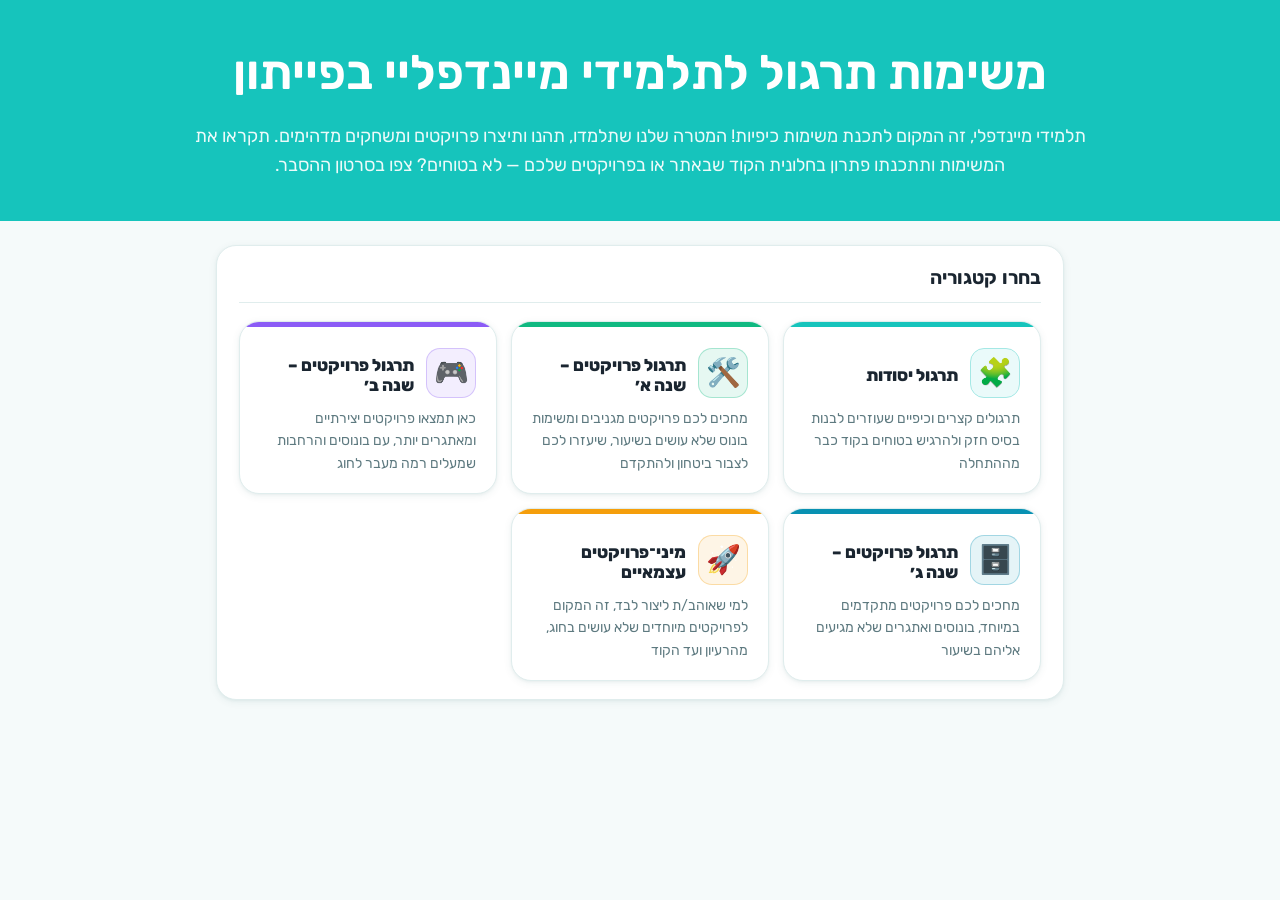
==== index.html @ e2190f3b "Add files via upload" ====
<!doctype html>
<html lang="he" dir="rtl">
<head>
  <meta charset="utf-8" />
  <meta name="viewport" content="width=device-width,initial-scale=1" />
  <title>משימות תרגול לתלמידי מיינדפליי</title>
  <link rel="preconnect" href="https://fonts.googleapis.com" />
  <link rel="preconnect" href="https://fonts.gstatic.com" crossorigin />
  <link href="https://fonts.googleapis.com/css2?family=Rubik:wght@400;500;700;900&display=swap" rel="stylesheet" />
  <link rel="stylesheet" href="css/style.css" />
</head>
<body class="home">

  <header class="top">
    <h1>משימות תרגול לתלמידי מיינדפליי בפייתון</h1>
    <p class="sub">תלמידי מיינדפלי, זה המקום לתכנת משימות כיפיות! המטרה שלנו שתלמדו, תהנו ותיצרו פרויקטים ומשחקים מדהימים. תקראו את המשימות ותתכנתו פתרון בחלונית הקוד שבאתר או בפרויקטים שלכם — לא בטוחים? צפו בסרטון ההסבר.</p>
  </header>

  <main class="container">
    <section class="card">
      <h2>בחרו קטגוריה</h2>

      <div class="grid">
        <!-- יסודות -->
        <a class="tile catTile" data-variant="basics" href="./category.html?group=basics">
          <div class="catTop">
            <div class="catIcon">🧩</div>
            <div class="name">תרגול יסודות</div>
          </div>
          <div class="desc">תרגולים קצרים וכיפיים שעוזרים לבנות בסיס חזק ולהרגיש בטוחים בקוד כבר מההתחלה</div>
        </a>

        <!-- פרויקטים שנה א -->
        <a class="tile catTile" data-variant="projects_y1" href="./category.html?group=projects_y1">
          <div class="catTop">
            <div class="catIcon">🛠️</div>
            <div class="name">תרגול פרויקטים – שנה א׳</div>
          </div>
          <div class="desc">מחכים לכם פרויקטים מגניבים ומשימות בונוס שלא עושים בשיעור, שיעזרו לכם לצבור ביטחון ולהתקדם</div>
        </a>

        <!-- פרויקטים שנה ב -->
        <a class="tile catTile" data-variant="projects_y2" href="./category.html?group=projects_y2">
          <div class="catTop">
            <div class="catIcon">🎮</div>
            <div class="name">תרגול פרויקטים – שנה ב׳</div>
          </div>
          <div class="desc">כאן תמצאו פרויקטים יצירתיים ומאתגרים יותר, עם בונוסים והרחבות שמעלים רמה מעבר לחוג</div>
        </a>

        <!-- פרויקטים שנה ג -->
        <a class="tile catTile" data-variant="projects_y3" href="./category.html?group=projects_y3">
          <div class="catTop">
            <div class="catIcon">🗄️</div>
            <div class="name">תרגול פרויקטים – שנה ג׳</div>
          </div>
          <div class="desc">מחכים לכם פרויקטים מתקדמים במיוחד, בונוסים ואתגרים שלא מגיעים אליהם בשיעור</div>
        </a>

        <!-- מיני פרויקטים עצמאיים -->
        <a class="tile catTile" data-variant="mini_projects" href="./category.html?group=mini_projects">
          <div class="catTop">
            <div class="catIcon">🚀</div>
            <div class="name">מיני־פרויקטים עצמאיים</div>
          </div>
          <div class="desc">למי שאוהב/ת ליצור לבד, זה המקום לפרויקטים מיוחדים שלא עושים בחוג, מהרעיון ועד הקוד</div>
        </a>
      </div>
    </section>
  </main>
</body>
</html>
---- css/style.css ----
/* =====================================================
   style.css — MindPlay-style: teal brand + yellow accent
   Hebrew RTL | Kids Programming Platform
   ===================================================== */

:root {
  /* === Teal — main brand color === */
  --teal:        #16C4BC;
  --tealDark:    #0FA59E;
  --tealDarker:  #0C8880;
  --tealBg:      #EAFAFA;
  --tealBorder:  #A5E8E5;

  /* === Yellow — highlight / CTA === */
  --yellow:       #FFD600;
  --yellowHover:  #F5CC00;
  --yellowShadow: #C9A800;
  --yellowText:   #1A1200;
  --yellowBg:     #FFFBE6;
  --yellowBorder: #FFE566;

  /* === Backgrounds === */
  --bg:      #F5FAFA;
  --surface: #FFFFFF;
  --surface2:#F0F7F7;

  /* === Text === */
  --text:   #1A2530;
  --muted:  #5E7A80;
  --muted2: #96B0B5;

  /* === Borders === */
  --border:      #E0EDED;
  --borderHover: #B5D5D5;

  /* === Shadows === */
  --shadow:   0 2px 8px rgba(10,80,80,.07), 0 1px 3px rgba(10,80,80,.05);
  --shadowMd: 0 6px 20px rgba(10,80,80,.10);
  --shadowLg: 0 14px 40px rgba(10,80,80,.13);

  /* === Radii === */
  --r-xl: 20px;
  --r-lg: 14px;
  --r-sm: 8px;

  /* === Status === */
  --good: #059669;
  --warn: #D97706;
  --bad:  #DC2626;

  /* === Category accent colors (for card side-strips) === */
  --cat-basics:      #3B82F6;
  --cat-projects-y1: #10B981;
  --cat-projects-y2: #8B5CF6;
  --cat-projects-y3: #0891B2;
  --cat-mini:        #F59E0B;

  /* Active group accent */
  --accent:       var(--cat-basics);
  --accentBg:     rgba(59,130,246,.08);
  --accentBorder: rgba(59,130,246,.25);
}

body[data-group="basics"]       { --accent: var(--cat-basics);      --accentBg: rgba(59,130,246,.08);  --accentBorder: rgba(59,130,246,.28);  }
body[data-group="projects_y1"]  { --accent: var(--cat-projects-y1); --accentBg: rgba(16,185,129,.08);  --accentBorder: rgba(16,185,129,.28);  }
body[data-group="projects_y2"]  { --accent: var(--cat-projects-y2); --accentBg: rgba(139,92,246,.08);  --accentBorder: rgba(139,92,246,.28);  }
body[data-group="projects_y3"]  { --accent: var(--cat-projects-y3); --accentBg: rgba(8,145,178,.08);   --accentBorder: rgba(8,145,178,.28);   }
body[data-group="mini_projects"] { --accent: var(--cat-mini);        --accentBg: rgba(245,158,11,.08);  --accentBorder: rgba(245,158,11,.28);  }

/* ===== Base ===== */
*, *::before, *::after { box-sizing: border-box; }

body {
  margin: 0;
  font-family: "Rubik", system-ui, Arial;
  color: var(--text);
  background: var(--bg);
  min-height: 100vh;
}

/* ===== Header — teal background ===== */
.top {
  position: relative;
  padding: 48px 24px 40px;
  background: var(--teal);
  text-align: center;
}

/* Back button — absolute top corner (RTL: inline-start = right side) */
.topBack {
  position: absolute;
  top: 16px;
  inset-inline-start: 20px;
}

h1, h2, h3 { margin: 0 0 8px; line-height: 1.25; }

h1 {
  font-size: clamp(22px, 3.5vw, 36px);
  font-weight: 700;
  color: #FFFFFF;
}

/* Home page hero */
body.home .top { padding: 44px 24px 40px; }
body.home .top h1 {
  color: #FFFFFF;
  font-size: clamp(28px, 4.5vw, 48px);
  font-weight: 600;
  line-height: 1.2;
}
body.home .top .sub {
  text-align: center;
  max-width: 920px;
  margin: 20px auto 0;
  font-size: 18px;
  font-weight: 400;
  line-height: 1.65;
}

/* Challenge/category page: white title */
body[data-group] .top h1  { color: #FFFFFF; }
body[data-group] #catTitle { color: #FFFFFF; }
body[data-group] #catSub   { color: rgba(255,255,255,.85); }

h2 { font-size: 16px; font-weight: 600; }
h3 { font-size: 14.5px; font-weight: 500; }

.sub {
  color: rgba(255,255,255,.92);
  margin: 10px 0 0;
  font-size: 16.5px;
  font-weight: 500;
  line-height: 1.75;
}

/* ===== Layout ===== */
.container {
  max-width: 880px;
  margin: 0 auto;
  padding: 24px 16px;
  display: grid;
  gap: 14px;
}

/* ===== Cards ===== */
.card {
  background: var(--surface);
  border: 1.5px solid var(--border);
  border-radius: var(--r-xl);
  padding: 20px 22px 18px;
  box-shadow: var(--shadow);
}

/* Section h2 — flat section header with bottom divider, not interactive */
.card h2 {
  display: block;
  font-size: 19px;
  font-weight: 700;
  color: var(--text);
  letter-spacing: .1px;
  margin: 0 0 18px;
  padding-bottom: 12px;
  border-bottom: 1.5px solid var(--border);
  cursor: default;
  user-select: none;
}

/* When h2 follows a badge row */
.card .row:first-child { margin-top: 0; }
.card .row + h2 { margin-top: 10px; }

/* Colored top accent strip per section type (replaces side borders) */
.card--explain  { border-top: 3px solid var(--teal); }
.card--task     { border-top: 3px solid #F59E0B; }
.card--practice { border-top: 3px solid var(--teal); }
.card--code     { border-top: 3px solid var(--cat-projects-y2); }

/* ===== Text ===== */
.text { color: var(--muted); line-height: 1.85; font-size: 16px; }
.mini { color: var(--muted); font-size: 14px; }

.row {
  display: flex;
  gap: 8px;
  align-items: center;
  flex-wrap: wrap;
  margin-top: 12px;
}

/* ===== Badges — flat metadata chip, not clickable ===== */
.badge {
  display: inline-flex;
  align-items: center;
  gap: 5px;
  padding: 3px 10px;
  border-radius: 6px;
  background: var(--tealBg);
  color: var(--tealDarker);
  font-weight: 600;
  font-size: 12px;
}

/* ===== Feedback area — pre-reserves space so הבא button doesn't jump ===== */
.feedbackArea {
  min-height: 58px;
  margin-top: 10px;
}

/* ===== Buttons ===== */
.btn {
  border: none;
  border-radius: 999px;
  padding: 11px 22px;
  font-weight: 600;
  font-size: 14px;
  font-family: "Rubik", system-ui, Arial;
  cursor: pointer;
  color: #fff;
  background: var(--teal);
  box-shadow: 0 3px 0 var(--tealDarker);
  transition: transform .1s ease, box-shadow .1s ease, filter .1s ease;
}
.btn:hover  { filter: brightness(1.05); transform: translateY(-1px); }
.btn:active { transform: translateY(2px); box-shadow: none; filter: brightness(.96); }

.btnGhost {
  background: var(--surface);
  border: 1.5px solid var(--border);
  color: var(--muted);
  box-shadow: var(--shadow);
}
.btnGhost:hover {
  border-color: var(--teal);
  color: var(--tealDarker);
  background: var(--tealBg);
  filter: none;
  box-shadow: var(--shadow);
}

/* Next / CTA button — yellow */
.btnGreen {
  background: var(--yellow);
  color: var(--yellowText);
  box-shadow: 0 3px 0 var(--yellowShadow);
}
.btnGreen:hover { filter: brightness(1.04); }

/* ===== Link (back button) — on teal header ===== */
.link {
  display: inline-flex;
  align-items: center;
  gap: 6px;
  padding: 6px 13px;
  border-radius: var(--r-sm);
  background: rgba(255,255,255,.14);
  border: 1.5px solid rgba(255,255,255,.28);
  color: #FFFFFF;
  text-decoration: none;
  font-weight: 500;
  font-size: 13px;
  transition: background .13s, border-color .13s;
}
.link:hover { background: rgba(255,255,255,.24); border-color: rgba(255,255,255,.48); }

/* ===== Tile grid ===== */
.grid {
  display: grid;
  grid-template-columns: repeat(auto-fit, minmax(240px, 1fr));
  gap: 14px;
}

.tile {
  background: var(--surface);
  border: 1.5px solid var(--border);
  border-radius: var(--r-xl);
  padding: 20px 20px 18px;
  cursor: pointer;
  text-decoration: none;
  color: inherit;
  text-align: right;
  box-shadow: var(--shadow);
  position: relative;
  overflow: hidden;
  transition: transform .18s ease, box-shadow .18s ease, border-color .18s ease;
}
.tile:hover {
  transform: translateY(-4px);
  box-shadow: var(--shadowLg);
  border-color: var(--teal);
}

/* Colored top strip */
.catTile::before {
  content: "";
  position: absolute;
  top: 0; left: 0; right: 0;
  height: 5px;
  background: var(--teal);
  border-radius: var(--r-xl) var(--r-xl) 0 0;
}
.catTile[data-variant="projects_y1"]::before  { background: var(--cat-projects-y1); }
.catTile[data-variant="projects_y2"]::before  { background: var(--cat-projects-y2); }
.catTile[data-variant="projects_y3"]::before  { background: var(--cat-projects-y3); }
.catTile[data-variant="mini_projects"]::before { background: var(--cat-mini); }

.tile .tag  { color: var(--tealDarker); font-size: 12px; font-weight: 700; letter-spacing: .3px; }
.tile .name { font-weight: 800; font-size: 17px; margin-top: 4px; color: var(--text); }
.tile .desc { color: var(--muted); font-size: 14px; margin-top: 6px; line-height: 1.6; }

.catTop {
  display: flex;
  gap: 12px;
  align-items: center;
  margin-bottom: 10px;
  margin-top: 6px;
}
.catIcon {
  width: 50px; height: 50px;
  border-radius: 14px;
  display: grid;
  place-items: center;
  font-size: 28px;
  background: var(--tealBg);
  border: 1.5px solid var(--tealBorder);
  flex-shrink: 0;
}
.catTile[data-variant="projects_y1"] .catIcon { background: rgba(16,185,129,.10);  border-color: rgba(16,185,129,.30); }
.catTile[data-variant="projects_y2"] .catIcon { background: rgba(139,92,246,.10);  border-color: rgba(139,92,246,.30); }
.catTile[data-variant="projects_y3"] .catIcon { background: rgba(8,145,178,.10);   border-color: rgba(8,145,178,.30);  }
.catTile[data-variant="mini_projects"] .catIcon { background: rgba(245,158,11,.10); border-color: rgba(245,158,11,.30); }

/* ===== Code areas (keep dark — standard) ===== */
.editor {
  width: 100%;
  min-height: 190px;
  border-radius: var(--r-lg);
  border: 1.5px solid #2D3748;
  background: #1A202C;
  color: #E2E8F0;
  padding: 14px;
  box-shadow: inset 0 2px 8px rgba(0,0,0,.20);
  font-family: ui-monospace, SFMono-Regular, Menlo, Monaco, Consolas, monospace;
  font-size: 14px;
  direction: ltr;
  text-align: left;
  unicode-bidi: plaintext;
  resize: vertical;
}

.output {
  background: #1A202C;
  border: 1.5px solid #2D3748;
  border-radius: var(--r-lg);
  padding: 12px 14px;
  min-height: 70px;
  overflow: auto;
  color: #E2E8F0;
  direction: ltr;
  text-align: left;
  unicode-bidi: plaintext;
  font-family: ui-monospace, Menlo, Consolas, monospace;
  font-size: 13.5px;
}

pre, code {
  direction: ltr;
  text-align: left;
  unicode-bidi: plaintext;
  font-family: ui-monospace, Menlo, Consolas, monospace;
}

code {
  background: var(--tealBg);
  color: var(--tealDarker);
  padding: 2px 6px;
  border-radius: 5px;
  font-size: .91em;
  border: 1px solid var(--tealBorder);
}

/* ===== Hint / Solution ===== */
.hint {
  margin-top: 12px;
  border-radius: var(--r-lg);
  padding: 12px 16px;
  border: 1.5px solid var(--yellowBorder);
  background: var(--yellowBg);
  color: var(--yellowText);
  font-size: 14px;
  line-height: 1.75;
}
.solution {
  margin-top: 12px;
  border-radius: var(--r-lg);
  padding: 12px 16px;
  border: 1.5px solid var(--border);
  background: var(--surface2);
  color: var(--text);
  font-size: 13.5px;
  line-height: 1.75;
}

.hidden { display: none; }

/* ===== Status ===== */
.status { font-weight: 800; min-height: 22px; font-size: 14px; }
.status.good { color: var(--good); }
.status.bad  { color: var(--bad);  }

/* ===== Run bar ===== */
.runBar { margin-top: 12px; display: flex; flex-direction: column; gap: 10px; }
.runButtonsRow {
  display: flex;
  align-items: center;
  justify-content: space-between;
  gap: 10px;
  width: 100%;
  flex-wrap: wrap;
}
.runLeft, .runRight { display: flex; align-items: center; gap: 8px; flex-wrap: wrap; }

/* ===== Drag & Drop / Order ===== */
.orderWrap { display: grid; gap: 8px; margin-top: 10px; }

.orderItem {
  display: flex;
  align-items: center;
  gap: 10px;
  padding: 10px 14px;
  border-radius: var(--r-lg);
  border: 1.5px solid var(--border);
  background: var(--surface);
  box-shadow: var(--shadow);
  cursor: grab;
  user-select: none;
  transition: box-shadow .12s, border-color .12s, transform .12s;
}
.orderItem:active { cursor: grabbing; }
.orderItem:hover  { box-shadow: var(--shadowMd); border-color: var(--teal); transform: translateY(-1px); }

.orderGrip {
  width: 32px; height: 32px;
  border-radius: 9px;
  border: 1.5px solid var(--yellowBorder);
  background: var(--yellowBg);
  display: grid;
  place-items: center;
  font-weight: 900;
  color: var(--yellowText);
  font-size: 13px;
  flex-shrink: 0;
}

.orderCode {
  flex: 1;
  font-size: 14px;
  color: var(--text);
  direction: ltr;
  text-align: left;
  unicode-bidi: plaintext;
  font-family: ui-monospace, Menlo, Consolas, monospace;
}

/* Match rows: disable drag hover effects */
.orderItem.matchRow:hover {
  transform: none;
  border-color: var(--border);
  box-shadow: var(--shadow);
}

.orderItem.dragOver {
  outline: 2px dashed var(--teal);
  outline-offset: 2px;
  background: var(--tealBg);
}

.orderActions {
  display: flex;
  justify-content: flex-end;
  margin-top: 10px;
  gap: 8px;
}

/* ===== Progress dots ===== */
#progressDots { display: flex; gap: 6px; justify-content: center; margin-top: 10px; flex-wrap: wrap; }
.dot {
  width: 10px; height: 10px;
  border-radius: 50%;
  background: var(--border);
  transition: background .2s, transform .2s;
  flex-shrink: 0;
}
.dot.done    { background: var(--teal); }
.dot.current { background: var(--yellow); transform: scale(1.3); box-shadow: 0 0 0 3px var(--yellowBg); }
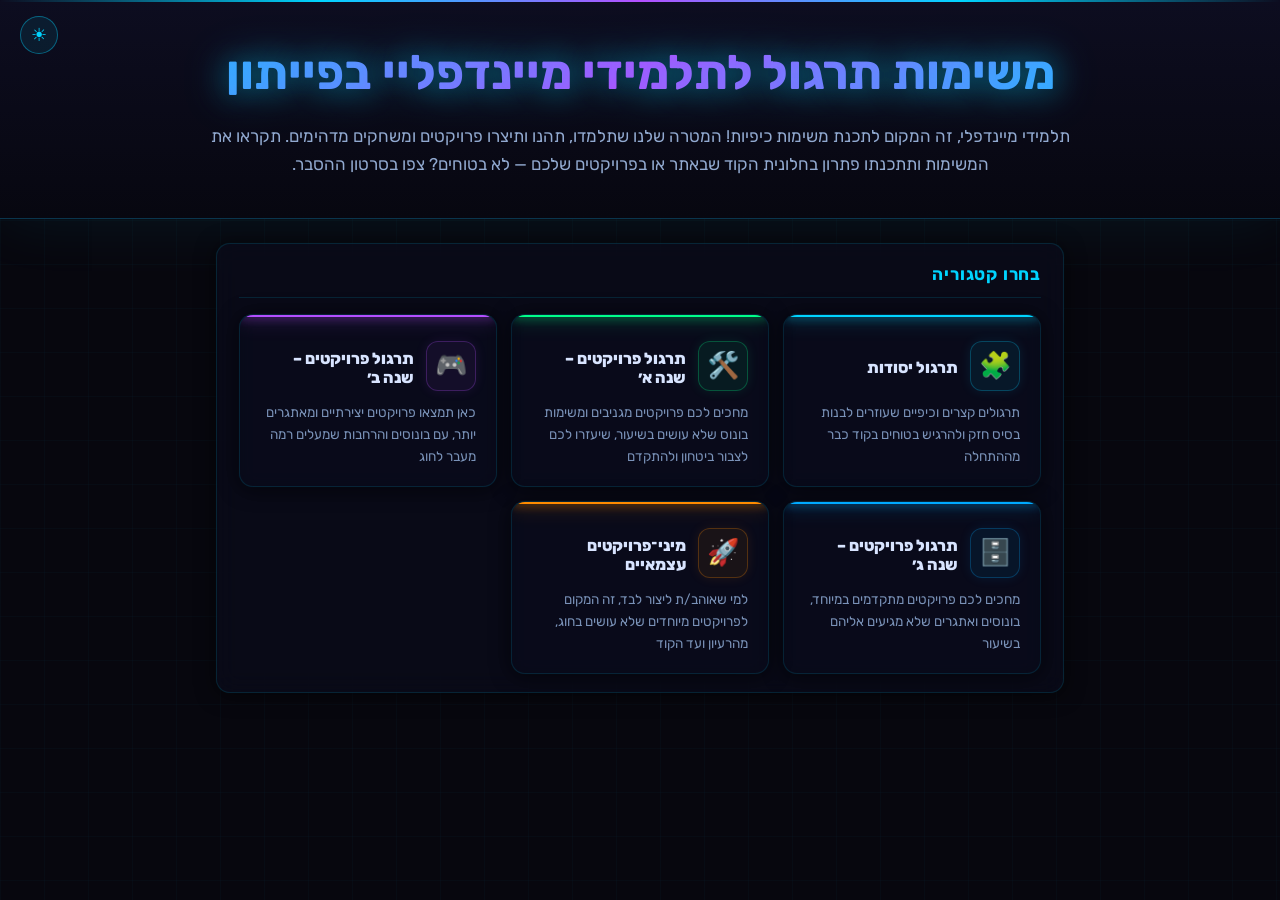
==== commit 34b0ee3a: "Add dark/light theme toggle button - New js/theme.js: injects ☀/🌑 toggle button into every page head" ====
--- a/index.html
+++ b/index.html
@@ -8,6 +8,7 @@
   <link rel="preconnect" href="https://fonts.gstatic.com" crossorigin />
   <link href="https://fonts.googleapis.com/css2?family=Rubik:wght@400;500;700;900&display=swap" rel="stylesheet" />
   <link rel="stylesheet" href="css/style.css" />
+  <script>document.documentElement.setAttribute("data-theme",localStorage.getItem("mindplay-theme")||"dark");</script>
 </head>
 <body class="home">
 
@@ -68,5 +69,6 @@
       </div>
     </section>
   </main>
+  <script src="js/theme.js"></script>
 </body>
 </html>
--- a/css/style.css
+++ b/css/style.css
@@ -1,71 +1,71 @@
 /* =====================================================
-   style.css — MindPlay-style: teal brand + yellow accent
+   style.css — Futuristic Black Design
    Hebrew RTL | Kids Programming Platform
    ===================================================== */
 
 :root {
-  /* === Teal — main brand color === */
-  --teal:        #16C4BC;
-  --tealDark:    #0FA59E;
-  --tealDarker:  #0C8880;
-  --tealBg:      #EAFAFA;
-  --tealBorder:  #A5E8E5;
-
-  /* === Yellow — highlight / CTA === */
-  --yellow:       #FFD600;
-  --yellowHover:  #F5CC00;
-  --yellowShadow: #C9A800;
-  --yellowText:   #1A1200;
-  --yellowBg:     #FFFBE6;
-  --yellowBorder: #FFE566;
+  /* === Neon Cyan — main brand color === */
+  --teal:        #00D4FF;
+  --tealDark:    #00AACC;
+  --tealDarker:  #0088AA;
+  --tealBg:      rgba(0,212,255,.07);
+  --tealBorder:  rgba(0,212,255,.25);
+
+  /* === Neon Gold — highlight / CTA === */
+  --yellow:       #FFE500;
+  --yellowHover:  #FFD000;
+  --yellowShadow: rgba(255,229,0,.5);
+  --yellowText:   #0A0A0F;
+  --yellowBg:     rgba(255,229,0,.08);
+  --yellowBorder: rgba(255,229,0,.30);
 
   /* === Backgrounds === */
-  --bg:      #F5FAFA;
-  --surface: #FFFFFF;
-  --surface2:#F0F7F7;
+  --bg:      #07070E;
+  --surface: rgba(255,255,255,.03);
+  --surface2: rgba(255,255,255,.015);
 
   /* === Text === */
-  --text:   #1A2530;
-  --muted:  #5E7A80;
-  --muted2: #96B0B5;
+  --text:   #D8E4FF;
+  --muted:  #7A92B8;
+  --muted2: #4A607A;
 
   /* === Borders === */
-  --border:      #E0EDED;
-  --borderHover: #B5D5D5;
-
-  /* === Shadows === */
-  --shadow:   0 2px 8px rgba(10,80,80,.07), 0 1px 3px rgba(10,80,80,.05);
-  --shadowMd: 0 6px 20px rgba(10,80,80,.10);
-  --shadowLg: 0 14px 40px rgba(10,80,80,.13);
+  --border:      rgba(0,212,255,.13);
+  --borderHover: rgba(0,212,255,.45);
+
+  /* === Shadows (neon glow) === */
+  --shadow:   0 2px 20px rgba(0,0,0,.6), 0 0 1px rgba(0,212,255,.15);
+  --shadowMd: 0 6px 30px rgba(0,0,0,.7), 0 0 20px rgba(0,212,255,.12);
+  --shadowLg: 0 14px 50px rgba(0,0,0,.8), 0 0 40px rgba(0,212,255,.18);
 
   /* === Radii === */
-  --r-xl: 20px;
-  --r-lg: 14px;
-  --r-sm: 8px;
+  --r-xl: 14px;
+  --r-lg: 10px;
+  --r-sm: 7px;
 
   /* === Status === */
-  --good: #059669;
-  --warn: #D97706;
-  --bad:  #DC2626;
-
-  /* === Category accent colors (for card side-strips) === */
-  --cat-basics:      #3B82F6;
-  --cat-projects-y1: #10B981;
-  --cat-projects-y2: #8B5CF6;
-  --cat-projects-y3: #0891B2;
-  --cat-mini:        #F59E0B;
+  --good: #00FF88;
+  --warn: #FFB800;
+  --bad:  #FF4466;
+
+  /* === Category accent colors (neon) === */
+  --cat-basics:       #00D4FF;
+  --cat-projects-y1:  #00FF88;
+  --cat-projects-y2:  #B44FFF;
+  --cat-projects-y3:  #00AAFF;
+  --cat-mini:         #FF8C00;
 
   /* Active group accent */
   --accent:       var(--cat-basics);
-  --accentBg:     rgba(59,130,246,.08);
-  --accentBorder: rgba(59,130,246,.25);
-}
-
-body[data-group="basics"]       { --accent: var(--cat-basics);      --accentBg: rgba(59,130,246,.08);  --accentBorder: rgba(59,130,246,.28);  }
-body[data-group="projects_y1"]  { --accent: var(--cat-projects-y1); --accentBg: rgba(16,185,129,.08);  --accentBorder: rgba(16,185,129,.28);  }
-body[data-group="projects_y2"]  { --accent: var(--cat-projects-y2); --accentBg: rgba(139,92,246,.08);  --accentBorder: rgba(139,92,246,.28);  }
-body[data-group="projects_y3"]  { --accent: var(--cat-projects-y3); --accentBg: rgba(8,145,178,.08);   --accentBorder: rgba(8,145,178,.28);   }
-body[data-group="mini_projects"] { --accent: var(--cat-mini);        --accentBg: rgba(245,158,11,.08);  --accentBorder: rgba(245,158,11,.28);  }
+  --accentBg:     rgba(0,212,255,.07);
+  --accentBorder: rgba(0,212,255,.25);
+}
+
+body[data-group="basics"]        { --accent: var(--cat-basics);      --accentBg: rgba(0,212,255,.07);   --accentBorder: rgba(0,212,255,.28);   }
+body[data-group="projects_y1"]   { --accent: var(--cat-projects-y1); --accentBg: rgba(0,255,136,.07);   --accentBorder: rgba(0,255,136,.28);   }
+body[data-group="projects_y2"]   { --accent: var(--cat-projects-y2); --accentBg: rgba(180,79,255,.07);  --accentBorder: rgba(180,79,255,.28);  }
+body[data-group="projects_y3"]   { --accent: var(--cat-projects-y3); --accentBg: rgba(0,170,255,.07);   --accentBorder: rgba(0,170,255,.28);   }
+body[data-group="mini_projects"] { --accent: var(--cat-mini);        --accentBg: rgba(255,140,0,.07);   --accentBorder: rgba(255,140,0,.28);   }
 
 /* ===== Base ===== */
 *, *::before, *::after { box-sizing: border-box; }
@@ -75,15 +75,36 @@
   font-family: "Rubik", system-ui, Arial;
   color: var(--text);
   background: var(--bg);
+  background-image:
+    linear-gradient(rgba(0,212,255,.025) 1px, transparent 1px),
+    linear-gradient(90deg, rgba(0,212,255,.025) 1px, transparent 1px);
+  background-size: 44px 44px;
   min-height: 100vh;
 }
 
-/* ===== Header — teal background ===== */
+/* ===== Header — futuristic dark ===== */
 .top {
   position: relative;
   padding: 48px 24px 40px;
-  background: var(--teal);
+  background: linear-gradient(180deg, #0D0D20 0%, #070710 100%);
   text-align: center;
+  border-bottom: 1px solid rgba(0,212,255,.2);
+  box-shadow: 0 0 60px rgba(0,212,255,.08);
+}
+
+/* Animated top glow line */
+.top::before {
+  content: "";
+  position: absolute;
+  top: 0; left: 0; right: 0;
+  height: 2px;
+  background: linear-gradient(90deg, transparent, #00D4FF, #B44FFF, #00D4FF, transparent);
+  animation: glowLine 4s ease-in-out infinite;
+}
+
+@keyframes glowLine {
+  0%, 100% { opacity: .6; }
+  50%       { opacity: 1; }
 }
 
 /* Back button — absolute top corner (RTL: inline-start = right side) */
@@ -99,21 +120,26 @@
   font-size: clamp(22px, 3.5vw, 36px);
   font-weight: 700;
   color: #FFFFFF;
+  text-shadow: 0 0 30px rgba(0,212,255,.4);
 }
 
 /* Home page hero */
 body.home .top { padding: 44px 24px 40px; }
 body.home .top h1 {
-  color: #FFFFFF;
+  background: linear-gradient(135deg, #00D4FF 0%, #B44FFF 50%, #00D4FF 100%);
+  -webkit-background-clip: text;
+  -webkit-text-fill-color: transparent;
+  background-clip: text;
   font-size: clamp(28px, 4.5vw, 48px);
-  font-weight: 600;
+  font-weight: 700;
   line-height: 1.2;
+  filter: drop-shadow(0 0 20px rgba(0,212,255,.4));
 }
 body.home .top .sub {
   text-align: center;
   max-width: 920px;
   margin: 20px auto 0;
-  font-size: 18px;
+  font-size: 17px;
   font-weight: 400;
   line-height: 1.65;
 }
@@ -121,16 +147,16 @@
 /* Challenge/category page: white title */
 body[data-group] .top h1  { color: #FFFFFF; }
 body[data-group] #catTitle { color: #FFFFFF; }
-body[data-group] #catSub   { color: rgba(255,255,255,.85); }
+body[data-group] #catSub   { color: rgba(255,255,255,.75); }
 
 h2 { font-size: 16px; font-weight: 600; }
 h3 { font-size: 14.5px; font-weight: 500; }
 
 .sub {
-  color: rgba(255,255,255,.92);
+  color: rgba(180,210,255,.80);
   margin: 10px 0 0;
-  font-size: 16.5px;
-  font-weight: 500;
+  font-size: 16px;
+  font-weight: 400;
   line-height: 1.75;
 }
 
@@ -145,23 +171,31 @@
 
 /* ===== Cards ===== */
 .card {
-  background: var(--surface);
-  border: 1.5px solid var(--border);
+  background: rgba(10,12,28,.7);
+  border: 1px solid var(--border);
   border-radius: var(--r-xl);
   padding: 20px 22px 18px;
   box-shadow: var(--shadow);
-}
-
-/* Section h2 — flat section header with bottom divider, not interactive */
+  backdrop-filter: blur(12px);
+  -webkit-backdrop-filter: blur(12px);
+  transition: border-color .2s, box-shadow .2s;
+}
+.card:hover {
+  border-color: rgba(0,212,255,.25);
+  box-shadow: var(--shadowMd);
+}
+
+/* Section h2 — flat section header */
 .card h2 {
   display: block;
-  font-size: 19px;
+  font-size: 17px;
   font-weight: 700;
-  color: var(--text);
-  letter-spacing: .1px;
-  margin: 0 0 18px;
+  color: var(--teal);
+  letter-spacing: .8px;
+  text-transform: uppercase;
+  margin: 0 0 16px;
   padding-bottom: 12px;
-  border-bottom: 1.5px solid var(--border);
+  border-bottom: 1px solid var(--border);
   cursor: default;
   user-select: none;
 }
@@ -170,11 +204,11 @@
 .card .row:first-child { margin-top: 0; }
 .card .row + h2 { margin-top: 10px; }
 
-/* Colored top accent strip per section type (replaces side borders) */
-.card--explain  { border-top: 3px solid var(--teal); }
-.card--task     { border-top: 3px solid #F59E0B; }
-.card--practice { border-top: 3px solid var(--teal); }
-.card--code     { border-top: 3px solid var(--cat-projects-y2); }
+/* Colored neon top accent strip per section type */
+.card--explain  { border-top: 2px solid var(--teal);           box-shadow: var(--shadow), 0 -4px 20px rgba(0,212,255,.1); }
+.card--task     { border-top: 2px solid #FF8C00;                box-shadow: var(--shadow), 0 -4px 20px rgba(255,140,0,.1); }
+.card--practice { border-top: 2px solid var(--teal);           box-shadow: var(--shadow), 0 -4px 20px rgba(0,212,255,.1); }
+.card--code     { border-top: 2px solid var(--cat-projects-y2); box-shadow: var(--shadow), 0 -4px 20px rgba(180,79,255,.1); }
 
 /* ===== Text ===== */
 .text { color: var(--muted); line-height: 1.85; font-size: 16px; }
@@ -188,7 +222,7 @@
   margin-top: 12px;
 }
 
-/* ===== Badges — flat metadata chip, not clickable ===== */
+/* ===== Badges ===== */
 .badge {
   display: inline-flex;
   align-items: center;
@@ -196,12 +230,14 @@
   padding: 3px 10px;
   border-radius: 6px;
   background: var(--tealBg);
-  color: var(--tealDarker);
+  border: 1px solid var(--tealBorder);
+  color: var(--teal);
   font-weight: 600;
   font-size: 12px;
-}
-
-/* ===== Feedback area — pre-reserves space so הבא button doesn't jump ===== */
+  letter-spacing: .3px;
+}
+
+/* ===== Feedback area ===== */
 .feedbackArea {
   min-height: 58px;
   margin-top: 10px;
@@ -209,59 +245,75 @@
 
 /* ===== Buttons ===== */
 .btn {
-  border: none;
-  border-radius: 999px;
-  padding: 11px 22px;
+  border: 1px solid rgba(0,212,255,.5);
+  border-radius: var(--r-sm);
+  padding: 10px 22px;
   font-weight: 600;
   font-size: 14px;
   font-family: "Rubik", system-ui, Arial;
+  letter-spacing: .4px;
   cursor: pointer;
-  color: #fff;
-  background: var(--teal);
-  box-shadow: 0 3px 0 var(--tealDarker);
-  transition: transform .1s ease, box-shadow .1s ease, filter .1s ease;
-}
-.btn:hover  { filter: brightness(1.05); transform: translateY(-1px); }
-.btn:active { transform: translateY(2px); box-shadow: none; filter: brightness(.96); }
+  color: var(--teal);
+  background: rgba(0,212,255,.08);
+  box-shadow: 0 0 12px rgba(0,212,255,.15), inset 0 0 12px rgba(0,212,255,.04);
+  transition: background .15s, box-shadow .15s, transform .1s, border-color .15s;
+}
+.btn:hover {
+  background: rgba(0,212,255,.16);
+  border-color: rgba(0,212,255,.8);
+  box-shadow: 0 0 24px rgba(0,212,255,.35), inset 0 0 16px rgba(0,212,255,.08);
+  transform: translateY(-1px);
+}
+.btn:active { transform: translateY(1px); box-shadow: 0 0 8px rgba(0,212,255,.2); }
 
 .btnGhost {
-  background: var(--surface);
-  border: 1.5px solid var(--border);
+  background: rgba(255,255,255,.04);
+  border: 1px solid rgba(255,255,255,.12);
   color: var(--muted);
-  box-shadow: var(--shadow);
+  box-shadow: none;
 }
 .btnGhost:hover {
-  border-color: var(--teal);
-  color: var(--tealDarker);
-  background: var(--tealBg);
-  filter: none;
-  box-shadow: var(--shadow);
-}
-
-/* Next / CTA button — yellow */
+  border-color: rgba(0,212,255,.45);
+  color: var(--teal);
+  background: rgba(0,212,255,.06);
+  box-shadow: 0 0 14px rgba(0,212,255,.18);
+}
+
+/* Next / CTA button — neon gold */
 .btnGreen {
-  background: var(--yellow);
-  color: var(--yellowText);
-  box-shadow: 0 3px 0 var(--yellowShadow);
-}
-.btnGreen:hover { filter: brightness(1.04); }
-
-/* ===== Link (back button) — on teal header ===== */
+  background: rgba(255,229,0,.1);
+  border-color: rgba(255,229,0,.5);
+  color: var(--yellow);
+  box-shadow: 0 0 14px rgba(255,229,0,.2), inset 0 0 10px rgba(255,229,0,.05);
+}
+.btnGreen:hover {
+  background: rgba(255,229,0,.18);
+  border-color: rgba(255,229,0,.8);
+  box-shadow: 0 0 28px rgba(255,229,0,.35), inset 0 0 14px rgba(255,229,0,.08);
+  color: var(--yellow);
+}
+
+/* ===== Link (back button) — on dark header ===== */
 .link {
   display: inline-flex;
   align-items: center;
   gap: 6px;
   padding: 6px 13px;
   border-radius: var(--r-sm);
-  background: rgba(255,255,255,.14);
-  border: 1.5px solid rgba(255,255,255,.28);
-  color: #FFFFFF;
+  background: rgba(0,212,255,.08);
+  border: 1px solid rgba(0,212,255,.3);
+  color: var(--teal);
   text-decoration: none;
   font-weight: 500;
   font-size: 13px;
-  transition: background .13s, border-color .13s;
-}
-.link:hover { background: rgba(255,255,255,.24); border-color: rgba(255,255,255,.48); }
+  letter-spacing: .3px;
+  transition: background .13s, border-color .13s, box-shadow .13s;
+}
+.link:hover {
+  background: rgba(0,212,255,.16);
+  border-color: rgba(0,212,255,.65);
+  box-shadow: 0 0 16px rgba(0,212,255,.25);
+}
 
 /* ===== Tile grid ===== */
 .grid {
@@ -271,8 +323,8 @@
 }
 
 .tile {
-  background: var(--surface);
-  border: 1.5px solid var(--border);
+  background: rgba(10,12,28,.65);
+  border: 1px solid var(--border);
   border-radius: var(--r-xl);
   padding: 20px 20px 18px;
   cursor: pointer;
@@ -282,31 +334,44 @@
   box-shadow: var(--shadow);
   position: relative;
   overflow: hidden;
-  transition: transform .18s ease, box-shadow .18s ease, border-color .18s ease;
+  backdrop-filter: blur(10px);
+  -webkit-backdrop-filter: blur(10px);
+  transition: transform .2s ease, box-shadow .2s ease, border-color .2s ease;
+}
+.tile::after {
+  content: "";
+  position: absolute;
+  inset: 0;
+  background: linear-gradient(135deg, rgba(0,212,255,.04) 0%, transparent 60%);
+  pointer-events: none;
+  opacity: 0;
+  transition: opacity .2s;
 }
 .tile:hover {
-  transform: translateY(-4px);
+  transform: translateY(-5px);
   box-shadow: var(--shadowLg);
-  border-color: var(--teal);
-}
-
-/* Colored top strip */
+  border-color: var(--accent);
+}
+.tile:hover::after { opacity: 1; }
+
+/* Neon colored top strip */
 .catTile::before {
   content: "";
   position: absolute;
   top: 0; left: 0; right: 0;
-  height: 5px;
+  height: 2px;
   background: var(--teal);
-  border-radius: var(--r-xl) var(--r-xl) 0 0;
-}
-.catTile[data-variant="projects_y1"]::before  { background: var(--cat-projects-y1); }
-.catTile[data-variant="projects_y2"]::before  { background: var(--cat-projects-y2); }
-.catTile[data-variant="projects_y3"]::before  { background: var(--cat-projects-y3); }
-.catTile[data-variant="mini_projects"]::before { background: var(--cat-mini); }
-
-.tile .tag  { color: var(--tealDarker); font-size: 12px; font-weight: 700; letter-spacing: .3px; }
-.tile .name { font-weight: 800; font-size: 17px; margin-top: 4px; color: var(--text); }
-.tile .desc { color: var(--muted); font-size: 14px; margin-top: 6px; line-height: 1.6; }
+  box-shadow: 0 0 10px var(--teal), 0 0 20px var(--teal);
+}
+.catTile[data-variant="basics"]::before        { background: var(--cat-basics);      box-shadow: 0 0 10px var(--cat-basics),      0 0 20px var(--cat-basics); }
+.catTile[data-variant="projects_y1"]::before   { background: var(--cat-projects-y1); box-shadow: 0 0 10px var(--cat-projects-y1), 0 0 20px var(--cat-projects-y1); }
+.catTile[data-variant="projects_y2"]::before   { background: var(--cat-projects-y2); box-shadow: 0 0 10px var(--cat-projects-y2), 0 0 20px var(--cat-projects-y2); }
+.catTile[data-variant="projects_y3"]::before   { background: var(--cat-projects-y3); box-shadow: 0 0 10px var(--cat-projects-y3), 0 0 20px var(--cat-projects-y3); }
+.catTile[data-variant="mini_projects"]::before { background: var(--cat-mini);        box-shadow: 0 0 10px var(--cat-mini),        0 0 20px var(--cat-mini); }
+
+.tile .tag  { color: var(--teal); font-size: 12px; font-weight: 700; letter-spacing: .6px; text-transform: uppercase; }
+.tile .name { font-weight: 800; font-size: 16px; margin-top: 4px; color: var(--text); }
+.tile .desc { color: var(--muted); font-size: 13.5px; margin-top: 6px; line-height: 1.65; }
 
 .catTop {
   display: flex;
@@ -317,50 +382,58 @@
 }
 .catIcon {
   width: 50px; height: 50px;
-  border-radius: 14px;
+  border-radius: 12px;
   display: grid;
   place-items: center;
-  font-size: 28px;
+  font-size: 26px;
   background: var(--tealBg);
-  border: 1.5px solid var(--tealBorder);
+  border: 1px solid var(--tealBorder);
   flex-shrink: 0;
-}
-.catTile[data-variant="projects_y1"] .catIcon { background: rgba(16,185,129,.10);  border-color: rgba(16,185,129,.30); }
-.catTile[data-variant="projects_y2"] .catIcon { background: rgba(139,92,246,.10);  border-color: rgba(139,92,246,.30); }
-.catTile[data-variant="projects_y3"] .catIcon { background: rgba(8,145,178,.10);   border-color: rgba(8,145,178,.30);  }
-.catTile[data-variant="mini_projects"] .catIcon { background: rgba(245,158,11,.10); border-color: rgba(245,158,11,.30); }
-
-/* ===== Code areas (keep dark — standard) ===== */
+  box-shadow: 0 0 12px rgba(0,212,255,.1);
+}
+.catTile[data-variant="projects_y1"] .catIcon  { background: rgba(0,255,136,.07);   border-color: rgba(0,255,136,.25);   box-shadow: 0 0 12px rgba(0,255,136,.1); }
+.catTile[data-variant="projects_y2"] .catIcon  { background: rgba(180,79,255,.07);  border-color: rgba(180,79,255,.25);  box-shadow: 0 0 12px rgba(180,79,255,.1); }
+.catTile[data-variant="projects_y3"] .catIcon  { background: rgba(0,170,255,.07);   border-color: rgba(0,170,255,.25);   box-shadow: 0 0 12px rgba(0,170,255,.1); }
+.catTile[data-variant="mini_projects"] .catIcon { background: rgba(255,140,0,.07);   border-color: rgba(255,140,0,.25);   box-shadow: 0 0 12px rgba(255,140,0,.1); }
+
+/* ===== Code areas (dark terminal style) ===== */
 .editor {
   width: 100%;
   min-height: 190px;
   border-radius: var(--r-lg);
-  border: 1.5px solid #2D3748;
-  background: #1A202C;
-  color: #E2E8F0;
+  border: 1px solid rgba(0,212,255,.2);
+  background: #030610;
+  color: #B8F0FF;
   padding: 14px;
-  box-shadow: inset 0 2px 8px rgba(0,0,0,.20);
+  box-shadow: inset 0 2px 12px rgba(0,0,0,.5), 0 0 20px rgba(0,212,255,.05);
   font-family: ui-monospace, SFMono-Regular, Menlo, Monaco, Consolas, monospace;
   font-size: 14px;
   direction: ltr;
   text-align: left;
   unicode-bidi: plaintext;
   resize: vertical;
+  transition: border-color .2s, box-shadow .2s;
+}
+.editor:focus {
+  outline: none;
+  border-color: rgba(0,212,255,.5);
+  box-shadow: inset 0 2px 12px rgba(0,0,0,.5), 0 0 20px rgba(0,212,255,.12);
 }
 
 .output {
-  background: #1A202C;
-  border: 1.5px solid #2D3748;
+  background: #030610;
+  border: 1px solid rgba(0,212,255,.15);
   border-radius: var(--r-lg);
   padding: 12px 14px;
   min-height: 70px;
   overflow: auto;
-  color: #E2E8F0;
+  color: #00FF88;
   direction: ltr;
   text-align: left;
   unicode-bidi: plaintext;
   font-family: ui-monospace, Menlo, Consolas, monospace;
   font-size: 13.5px;
+  box-shadow: inset 0 2px 12px rgba(0,0,0,.5);
 }
 
 pre, code {
@@ -371,12 +444,12 @@
 }
 
 code {
-  background: var(--tealBg);
-  color: var(--tealDarker);
+  background: rgba(0,212,255,.07);
+  color: var(--teal);
   padding: 2px 6px;
   border-radius: 5px;
   font-size: .91em;
-  border: 1px solid var(--tealBorder);
+  border: 1px solid rgba(0,212,255,.2);
 }
 
 /* ===== Hint / Solution ===== */
@@ -384,9 +457,9 @@
   margin-top: 12px;
   border-radius: var(--r-lg);
   padding: 12px 16px;
-  border: 1.5px solid var(--yellowBorder);
-  background: var(--yellowBg);
-  color: var(--yellowText);
+  border: 1px solid rgba(255,229,0,.25);
+  background: rgba(255,229,0,.05);
+  color: rgba(255,220,50,.9);
   font-size: 14px;
   line-height: 1.75;
 }
@@ -394,9 +467,9 @@
   margin-top: 12px;
   border-radius: var(--r-lg);
   padding: 12px 16px;
-  border: 1.5px solid var(--border);
+  border: 1px solid var(--border);
   background: var(--surface2);
-  color: var(--text);
+  color: var(--muted);
   font-size: 13.5px;
   line-height: 1.75;
 }
@@ -405,8 +478,8 @@
 
 /* ===== Status ===== */
 .status { font-weight: 800; min-height: 22px; font-size: 14px; }
-.status.good { color: var(--good); }
-.status.bad  { color: var(--bad);  }
+.status.good { color: var(--good); text-shadow: 0 0 12px rgba(0,255,136,.5); }
+.status.bad  { color: var(--bad);  text-shadow: 0 0 12px rgba(255,68,102,.5); }
 
 /* ===== Run bar ===== */
 .runBar { margin-top: 12px; display: flex; flex-direction: column; gap: 10px; }
@@ -429,33 +502,38 @@
   gap: 10px;
   padding: 10px 14px;
   border-radius: var(--r-lg);
-  border: 1.5px solid var(--border);
-  background: var(--surface);
+  border: 1px solid var(--border);
+  background: rgba(10,12,30,.8);
   box-shadow: var(--shadow);
   cursor: grab;
   user-select: none;
   transition: box-shadow .12s, border-color .12s, transform .12s;
 }
 .orderItem:active { cursor: grabbing; }
-.orderItem:hover  { box-shadow: var(--shadowMd); border-color: var(--teal); transform: translateY(-1px); }
+.orderItem:hover  {
+  box-shadow: 0 0 20px rgba(0,212,255,.15);
+  border-color: rgba(0,212,255,.4);
+  transform: translateY(-1px);
+}
 
 .orderGrip {
   width: 32px; height: 32px;
-  border-radius: 9px;
-  border: 1.5px solid var(--yellowBorder);
-  background: var(--yellowBg);
+  border-radius: 8px;
+  border: 1px solid rgba(255,229,0,.3);
+  background: rgba(255,229,0,.07);
   display: grid;
   place-items: center;
   font-weight: 900;
-  color: var(--yellowText);
+  color: var(--yellow);
   font-size: 13px;
   flex-shrink: 0;
+  box-shadow: 0 0 8px rgba(255,229,0,.1);
 }
 
 .orderCode {
   flex: 1;
   font-size: 14px;
-  color: var(--text);
+  color: #B8F0FF;
   direction: ltr;
   text-align: left;
   unicode-bidi: plaintext;
@@ -470,9 +548,10 @@
 }
 
 .orderItem.dragOver {
-  outline: 2px dashed var(--teal);
+  outline: 1px dashed var(--teal);
   outline-offset: 2px;
-  background: var(--tealBg);
+  background: rgba(0,212,255,.05);
+  box-shadow: 0 0 20px rgba(0,212,255,.2);
 }
 
 .orderActions {
@@ -487,9 +566,338 @@
 .dot {
   width: 10px; height: 10px;
   border-radius: 50%;
+  background: rgba(255,255,255,.1);
+  border: 1px solid rgba(255,255,255,.1);
+  transition: background .2s, transform .2s, box-shadow .2s;
+  flex-shrink: 0;
+}
+.dot.done    {
+  background: var(--teal);
+  border-color: var(--teal);
+  box-shadow: 0 0 8px rgba(0,212,255,.5);
+}
+.dot.current {
+  background: var(--yellow);
+  border-color: var(--yellow);
+  transform: scale(1.4);
+  box-shadow: 0 0 10px rgba(255,229,0,.7), 0 0 20px rgba(255,229,0,.3);
+}
+
+/* ===== Theme Toggle Button ===== */
+#themeToggle {
+  position: absolute;
+  top: 16px;
+  left: 20px;
+  width: 38px;
+  height: 38px;
+  border-radius: 50%;
+  border: 1px solid rgba(0,212,255,.4);
+  background: rgba(0,212,255,.08);
+  color: #00D4FF;
+  font-size: 18px;
+  cursor: pointer;
+  display: grid;
+  place-items: center;
+  transition: background .15s, box-shadow .15s, border-color .15s;
+  z-index: 10;
+  flex-shrink: 0;
+}
+#themeToggle:hover {
+  background: rgba(0,212,255,.18);
+  border-color: rgba(0,212,255,.75);
+  box-shadow: 0 0 18px rgba(0,212,255,.35);
+}
+
+/* =====================================================
+   Light Theme Overrides  (html[data-theme="light"])
+   ===================================================== */
+
+html[data-theme="light"] {
+  --teal:        #16C4BC;
+  --tealDark:    #0FA59E;
+  --tealDarker:  #0C8880;
+  --tealBg:      #EAFAFA;
+  --tealBorder:  #A5E8E5;
+
+  --yellow:       #FFD600;
+  --yellowHover:  #F5CC00;
+  --yellowShadow: #C9A800;
+  --yellowText:   #1A1200;
+  --yellowBg:     #FFFBE6;
+  --yellowBorder: #FFE566;
+
+  --bg:      #F5FAFA;
+  --surface: #FFFFFF;
+  --surface2: #F0F7F7;
+
+  --text:   #1A2530;
+  --muted:  #5E7A80;
+  --muted2: #96B0B5;
+
+  --border:      #E0EDED;
+  --borderHover: #B5D5D5;
+
+  --shadow:   0 2px 8px rgba(10,80,80,.07), 0 1px 3px rgba(10,80,80,.05);
+  --shadowMd: 0 6px 20px rgba(10,80,80,.10);
+  --shadowLg: 0 14px 40px rgba(10,80,80,.13);
+
+  --r-xl: 20px;
+  --r-lg: 14px;
+  --r-sm: 8px;
+
+  --good: #059669;
+  --warn: #D97706;
+  --bad:  #DC2626;
+
+  --cat-basics:       #3B82F6;
+  --cat-projects-y1:  #10B981;
+  --cat-projects-y2:  #8B5CF6;
+  --cat-projects-y3:  #0891B2;
+  --cat-mini:         #F59E0B;
+
+  --accent:       var(--cat-basics);
+  --accentBg:     rgba(59,130,246,.08);
+  --accentBorder: rgba(59,130,246,.25);
+}
+
+/* Body: remove grid pattern */
+html[data-theme="light"] body {
+  background-image: none;
+}
+
+/* Header: solid teal */
+html[data-theme="light"] .top {
+  background: var(--teal);
+  border-bottom: none;
+  box-shadow: none;
+}
+html[data-theme="light"] .top::before { display: none; }
+
+/* Headings */
+html[data-theme="light"] h1 { text-shadow: none; }
+
+html[data-theme="light"] body.home .top h1 {
+  background: none;
+  -webkit-background-clip: unset;
+  -webkit-text-fill-color: #FFFFFF;
+  background-clip: unset;
+  filter: none;
+  color: #FFFFFF;
+  font-size: clamp(28px, 4.5vw, 48px);
+  font-weight: 600;
+}
+
+html[data-theme="light"] .sub { color: rgba(255,255,255,.92); }
+
+/* Cards: white, no glassmorphism */
+html[data-theme="light"] .card {
+  background: var(--surface);
+  border: 1.5px solid var(--border);
+  backdrop-filter: none;
+  -webkit-backdrop-filter: none;
+}
+html[data-theme="light"] .card:hover {
+  border-color: var(--borderHover);
+  box-shadow: var(--shadowMd);
+}
+html[data-theme="light"] .card h2 {
+  color: var(--text);
+  letter-spacing: .1px;
+  text-transform: none;
+  border-bottom-color: var(--border);
+}
+html[data-theme="light"] .card--explain  { border-top: 3px solid var(--teal);              box-shadow: var(--shadow); }
+html[data-theme="light"] .card--task     { border-top: 3px solid #F59E0B;                   box-shadow: var(--shadow); }
+html[data-theme="light"] .card--practice { border-top: 3px solid var(--teal);              box-shadow: var(--shadow); }
+html[data-theme="light"] .card--code     { border-top: 3px solid var(--cat-projects-y2);   box-shadow: var(--shadow); }
+
+/* Tiles: white, no glassmorphism */
+html[data-theme="light"] .tile {
+  background: var(--surface);
+  border: 1.5px solid var(--border);
+  backdrop-filter: none;
+  -webkit-backdrop-filter: none;
+}
+html[data-theme="light"] .tile::after { display: none; }
+html[data-theme="light"] .tile:hover {
+  transform: translateY(-4px);
+  box-shadow: var(--shadowLg);
+  border-color: var(--teal);
+}
+
+/* Cat tile strips: solid color, no glow */
+html[data-theme="light"] .catTile::before                           { height: 5px; box-shadow: none; background: var(--teal); }
+html[data-theme="light"] .catTile[data-variant="projects_y1"]::before  { background: var(--cat-projects-y1); }
+html[data-theme="light"] .catTile[data-variant="projects_y2"]::before  { background: var(--cat-projects-y2); }
+html[data-theme="light"] .catTile[data-variant="projects_y3"]::before  { background: var(--cat-projects-y3); }
+html[data-theme="light"] .catTile[data-variant="mini_projects"]::before { background: var(--cat-mini); }
+
+html[data-theme="light"] .tile .tag  { color: var(--tealDarker); text-transform: none; letter-spacing: .3px; }
+html[data-theme="light"] .tile .name { color: var(--text); }
+
+/* Cat icons: teal bg, no glow */
+html[data-theme="light"] .catIcon                                        { background: var(--tealBg);              border: 1.5px solid var(--tealBorder);         box-shadow: none; }
+html[data-theme="light"] .catTile[data-variant="projects_y1"]  .catIcon  { background: rgba(16,185,129,.10);  border-color: rgba(16,185,129,.30);  box-shadow: none; }
+html[data-theme="light"] .catTile[data-variant="projects_y2"]  .catIcon  { background: rgba(139,92,246,.10);  border-color: rgba(139,92,246,.30);  box-shadow: none; }
+html[data-theme="light"] .catTile[data-variant="projects_y3"]  .catIcon  { background: rgba(8,145,178,.10);   border-color: rgba(8,145,178,.30);   box-shadow: none; }
+html[data-theme="light"] .catTile[data-variant="mini_projects"] .catIcon { background: rgba(245,158,11,.10);  border-color: rgba(245,158,11,.30);  box-shadow: none; }
+
+/* Buttons: solid teal */
+html[data-theme="light"] .btn {
+  border: none;
+  border-radius: 999px;
+  color: #fff;
+  background: var(--teal);
+  box-shadow: 0 3px 0 var(--tealDarker);
+}
+html[data-theme="light"] .btn:hover {
+  background: var(--teal);
+  border-color: transparent;
+  box-shadow: 0 3px 0 var(--tealDarker);
+  filter: brightness(1.05);
+}
+html[data-theme="light"] .btn:active {
+  transform: translateY(2px);
+  box-shadow: none;
+  filter: brightness(.96);
+}
+
+html[data-theme="light"] .btnGhost {
+  background: var(--surface);
+  border: 1.5px solid var(--border);
+  color: var(--muted);
+  box-shadow: var(--shadow);
+}
+html[data-theme="light"] .btnGhost:hover {
+  border-color: var(--teal);
+  color: var(--tealDarker);
+  background: var(--tealBg);
+  box-shadow: var(--shadow);
+  filter: none;
+}
+
+html[data-theme="light"] .btnGreen {
+  background: var(--yellow);
+  color: var(--yellowText);
+  border: none;
+  box-shadow: 0 3px 0 var(--yellowShadow);
+}
+html[data-theme="light"] .btnGreen:hover {
+  background: var(--yellowHover);
+  color: var(--yellowText);
+  filter: brightness(1.04);
+  box-shadow: 0 3px 0 var(--yellowShadow);
+}
+
+/* Back link */
+html[data-theme="light"] .link {
+  background: rgba(255,255,255,.14);
+  border: 1.5px solid rgba(255,255,255,.28);
+  color: #FFFFFF;
+  box-shadow: none;
+}
+html[data-theme="light"] .link:hover {
+  background: rgba(255,255,255,.26);
+  border-color: rgba(255,255,255,.55);
+  box-shadow: none;
+}
+
+/* Theme toggle on light header */
+html[data-theme="light"] #themeToggle {
+  border: 1.5px solid rgba(255,255,255,.38);
+  background: rgba(255,255,255,.15);
+  color: #FFFFFF;
+  box-shadow: none;
+}
+html[data-theme="light"] #themeToggle:hover {
+  background: rgba(255,255,255,.28);
+  border-color: rgba(255,255,255,.65);
+  box-shadow: none;
+}
+
+/* Badge */
+html[data-theme="light"] .badge {
+  background: var(--tealBg);
+  border: none;
+  color: var(--tealDarker);
+}
+
+/* Code editor / output: keep dark but with light-appropriate border */
+html[data-theme="light"] .editor {
+  background: #1A202C;
+  border: 1.5px solid #2D3748;
+  color: #E2E8F0;
+  box-shadow: inset 0 2px 8px rgba(0,0,0,.2);
+}
+html[data-theme="light"] .editor:focus {
+  border-color: var(--teal);
+  box-shadow: inset 0 2px 8px rgba(0,0,0,.2);
+}
+html[data-theme="light"] .output {
+  background: #1A202C;
+  border: 1.5px solid #2D3748;
+  color: #E2E8F0;
+  box-shadow: none;
+}
+
+/* Inline code */
+html[data-theme="light"] code {
+  background: var(--tealBg);
+  color: var(--tealDarker);
+  border: 1px solid var(--tealBorder);
+}
+
+/* Hint / Solution */
+html[data-theme="light"] .hint {
+  border: 1.5px solid var(--yellowBorder);
+  background: var(--yellowBg);
+  color: var(--yellowText);
+}
+html[data-theme="light"] .solution {
+  background: var(--surface2);
+  border-color: var(--border);
+  color: var(--text);
+}
+
+/* Status */
+html[data-theme="light"] .status.good { text-shadow: none; }
+html[data-theme="light"] .status.bad  { text-shadow: none; }
+
+/* Order items */
+html[data-theme="light"] .orderItem {
+  background: var(--surface);
+  border: 1.5px solid var(--border);
+  box-shadow: var(--shadow);
+}
+html[data-theme="light"] .orderItem:hover {
+  box-shadow: var(--shadowMd);
+  border-color: var(--teal);
+  transform: translateY(-1px);
+}
+html[data-theme="light"] .orderGrip {
+  border: 1.5px solid var(--yellowBorder);
+  background: var(--yellowBg);
+  color: var(--yellowText);
+  box-shadow: none;
+}
+html[data-theme="light"] .orderCode { color: var(--text); }
+html[data-theme="light"] .orderItem.dragOver {
+  outline: 2px dashed var(--teal);
+  background: var(--tealBg);
+  box-shadow: none;
+}
+
+/* Progress dots */
+html[data-theme="light"] .dot {
   background: var(--border);
-  transition: background .2s, transform .2s;
-  flex-shrink: 0;
-}
-.dot.done    { background: var(--teal); }
-.dot.current { background: var(--yellow); transform: scale(1.3); box-shadow: 0 0 0 3px var(--yellowBg); }
+  border: none;
+}
+html[data-theme="light"] .dot.done {
+  background: var(--teal);
+  box-shadow: none;
+}
+html[data-theme="light"] .dot.current {
+  background: var(--yellow);
+  box-shadow: 0 0 0 3px var(--yellowBg);
+  transform: scale(1.3);
+}
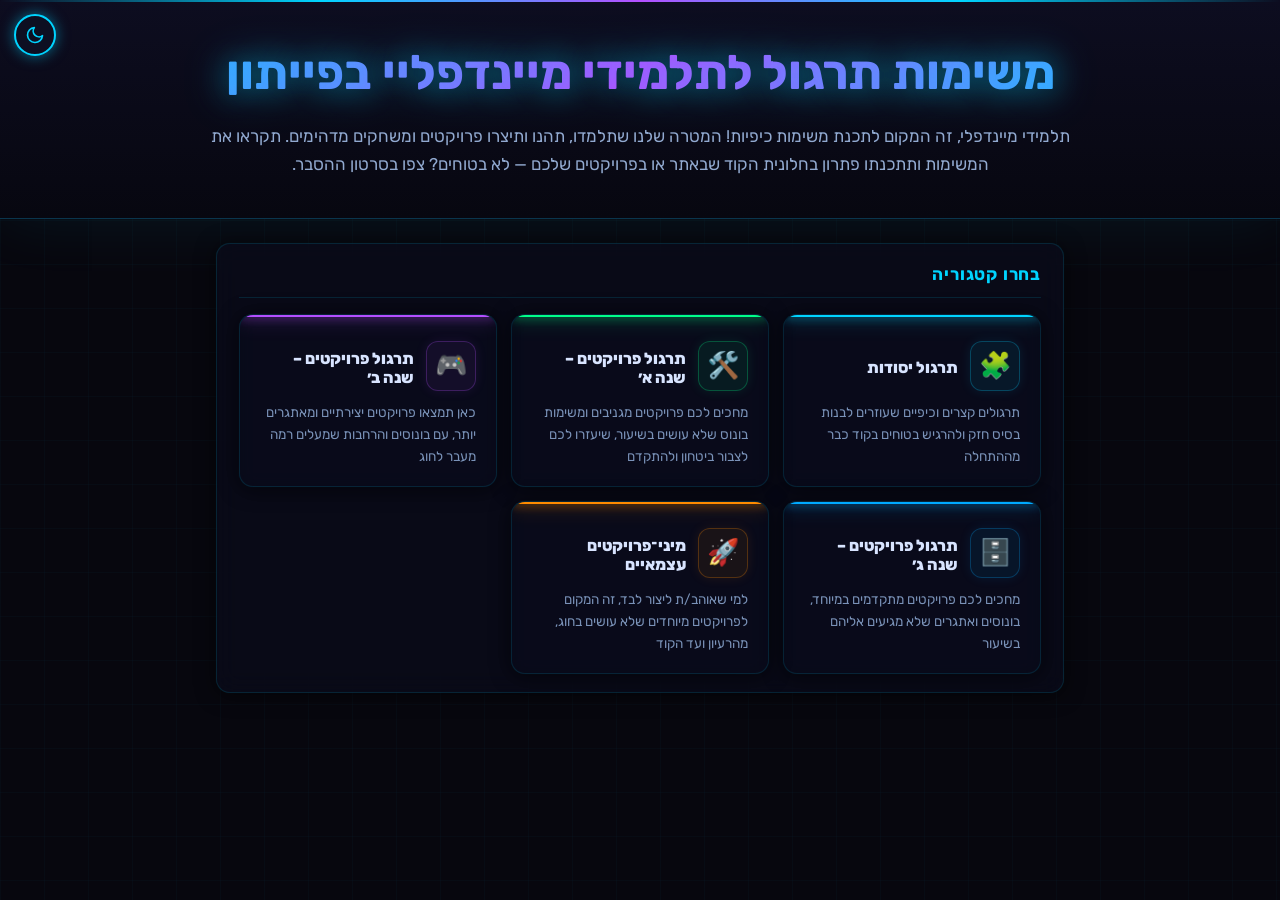
==== commit 08fee8bc: "Replace emoji icons with SVG crescent moon / sun outlines Dark mode shows crescent moon SVG outline," ====
--- a/index.html
+++ b/index.html
@@ -13,6 +13,7 @@
 <body class="home">
 
   <header class="top">
+    <button id="themeToggle" aria-label="החלף ערכת צבעים" title="החלף ערכת צבעים"><svg xmlns="http://www.w3.org/2000/svg" width="20" height="20" viewBox="0 0 24 24" fill="none" stroke="currentColor" stroke-width="2" stroke-linecap="round" stroke-linejoin="round"><path d="M21 12.79A9 9 0 1 1 11.21 3 7 7 0 0 0 21 12.79z"/></svg></button>
     <h1>משימות תרגול לתלמידי מיינדפליי בפייתון</h1>
     <p class="sub">תלמידי מיינדפלי, זה המקום לתכנת משימות כיפיות! המטרה שלנו שתלמדו, תהנו ותיצרו פרויקטים ומשחקים מדהימים. תקראו את המשימות ותתכנתו פתרון בחלונית הקוד שבאתר או בפרויקטים שלכם — לא בטוחים? צפו בסרטון ההסבר.</p>
   </header>
--- a/css/style.css
+++ b/css/style.css
@@ -585,27 +585,26 @@
 
 /* ===== Theme Toggle Button ===== */
 #themeToggle {
-  position: absolute;
-  top: 16px;
-  left: 20px;
-  width: 38px;
-  height: 38px;
+  position: fixed;
+  top: 14px;
+  left: 14px;
+  width: 42px;
+  height: 42px;
   border-radius: 50%;
-  border: 1px solid rgba(0,212,255,.4);
-  background: rgba(0,212,255,.08);
+  border: 2px solid #00D4FF;
+  background: #0D0F22;
   color: #00D4FF;
-  font-size: 18px;
+  font-size: 20px;
   cursor: pointer;
   display: grid;
   place-items: center;
-  transition: background .15s, box-shadow .15s, border-color .15s;
-  z-index: 10;
-  flex-shrink: 0;
+  transition: background .15s, box-shadow .15s;
+  z-index: 99999;
+  box-shadow: 0 0 14px rgba(0,212,255,.5);
 }
 #themeToggle:hover {
-  background: rgba(0,212,255,.18);
-  border-color: rgba(0,212,255,.75);
-  box-shadow: 0 0 18px rgba(0,212,255,.35);
+  background: #1a2040;
+  box-shadow: 0 0 24px rgba(0,212,255,.8);
 }
 
 /* =====================================================
@@ -804,15 +803,14 @@
 
 /* Theme toggle on light header */
 html[data-theme="light"] #themeToggle {
-  border: 1.5px solid rgba(255,255,255,.38);
-  background: rgba(255,255,255,.15);
-  color: #FFFFFF;
-  box-shadow: none;
+  border: 2px solid #0C8880;
+  background: #FFFFFF;
+  color: #0C8880;
+  box-shadow: 0 2px 10px rgba(10,80,80,.2);
 }
 html[data-theme="light"] #themeToggle:hover {
-  background: rgba(255,255,255,.28);
-  border-color: rgba(255,255,255,.65);
-  box-shadow: none;
+  background: #EAFAFA;
+  box-shadow: 0 2px 16px rgba(10,80,80,.35);
 }
 
 /* Badge */
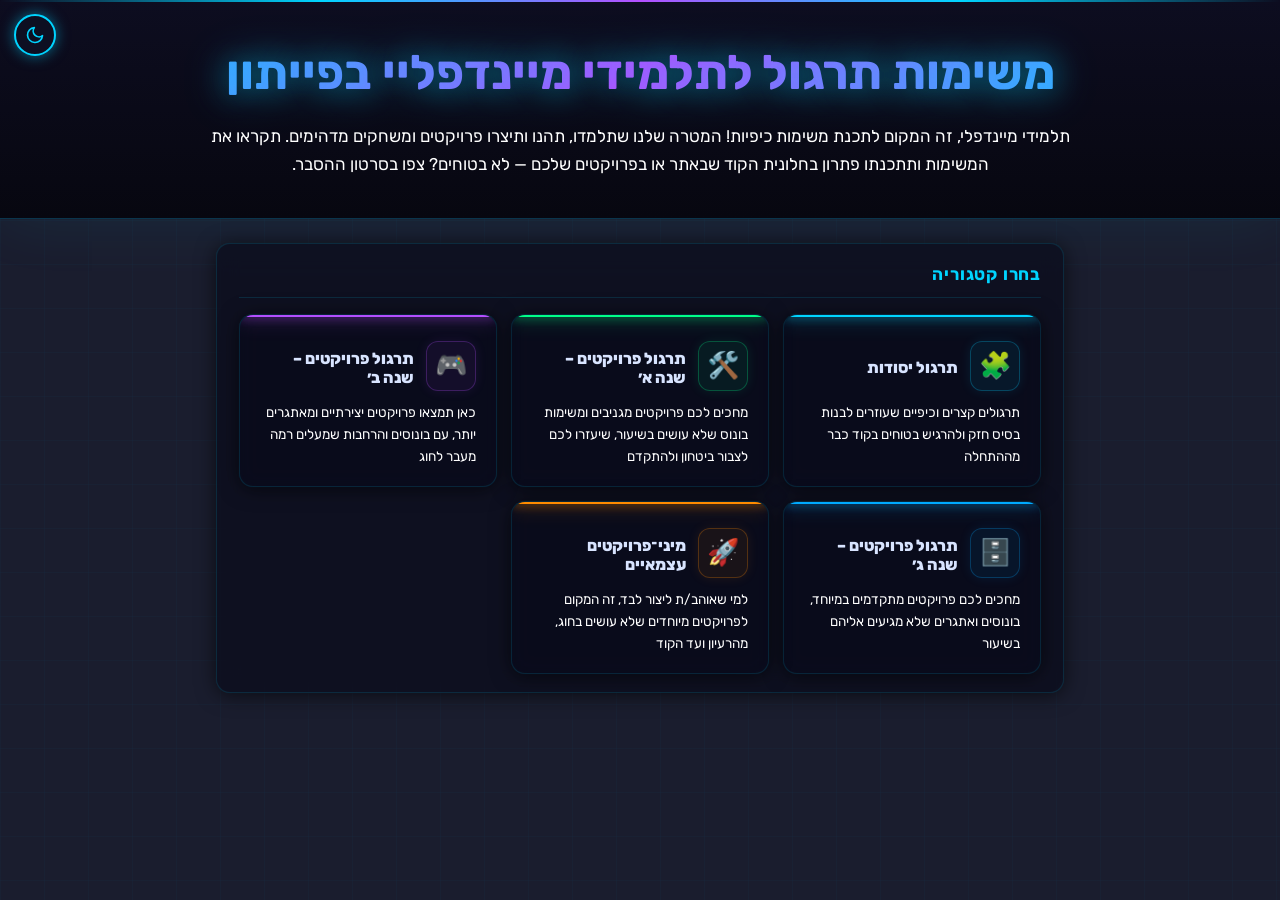
==== commit bc11efe9: "Add cache-busting ?v=5 to CSS link to force browser reload https://claude.ai/code/session_01A4ADFBLJ" ====
--- a/index.html
+++ b/index.html
@@ -7,7 +7,7 @@
   <link rel="preconnect" href="https://fonts.googleapis.com" />
   <link rel="preconnect" href="https://fonts.gstatic.com" crossorigin />
   <link href="https://fonts.googleapis.com/css2?family=Rubik:wght@400;500;700;900&display=swap" rel="stylesheet" />
-  <link rel="stylesheet" href="css/style.css" />
+  <link rel="stylesheet" href="css/style.css?v=5" />
   <script>document.documentElement.setAttribute("data-theme",localStorage.getItem("mindplay-theme")||"dark");</script>
 </head>
 <body class="home">
--- a/css/style.css
+++ b/css/style.css
@@ -20,13 +20,13 @@
   --yellowBorder: rgba(255,229,0,.30);
 
   /* === Backgrounds === */
-  --bg:      #07070E;
-  --surface: rgba(255,255,255,.03);
-  --surface2: rgba(255,255,255,.015);
+  --bg:      #1A1D2E;
+  --surface: rgba(255,255,255,.06);
+  --surface2: rgba(255,255,255,.03);
 
   /* === Text === */
   --text:   #D8E4FF;
-  --muted:  #7A92B8;
+  --muted:  #ffffff;
   --muted2: #4A607A;
 
   /* === Borders === */
@@ -153,7 +153,7 @@
 h3 { font-size: 14.5px; font-weight: 500; }
 
 .sub {
-  color: rgba(180,210,255,.80);
+  color: white;
   margin: 10px 0 0;
   font-size: 16px;
   font-weight: 400;
@@ -401,23 +401,22 @@
   width: 100%;
   min-height: 190px;
   border-radius: var(--r-lg);
-  border: 1px solid rgba(0,212,255,.2);
-  background: #030610;
+  border: 2px solid #00D4FF;
+  background: #080C1A;
   color: #B8F0FF;
   padding: 14px;
-  box-shadow: inset 0 2px 12px rgba(0,0,0,.5), 0 0 20px rgba(0,212,255,.05);
+  box-shadow: 0 0 0 1px rgba(0,212,255,.15), 0 0 20px rgba(0,212,255,.2), inset 0 2px 12px rgba(0,0,0,.4);
   font-family: ui-monospace, SFMono-Regular, Menlo, Monaco, Consolas, monospace;
   font-size: 14px;
   direction: ltr;
   text-align: left;
   unicode-bidi: plaintext;
   resize: vertical;
-  transition: border-color .2s, box-shadow .2s;
+  transition: box-shadow .2s;
 }
 .editor:focus {
   outline: none;
-  border-color: rgba(0,212,255,.5);
-  box-shadow: inset 0 2px 12px rgba(0,0,0,.5), 0 0 20px rgba(0,212,255,.12);
+  box-shadow: 0 0 0 1px rgba(0,212,255,.3), 0 0 30px rgba(0,212,255,.4), inset 0 2px 12px rgba(0,0,0,.4);
 }
 
 .output {
